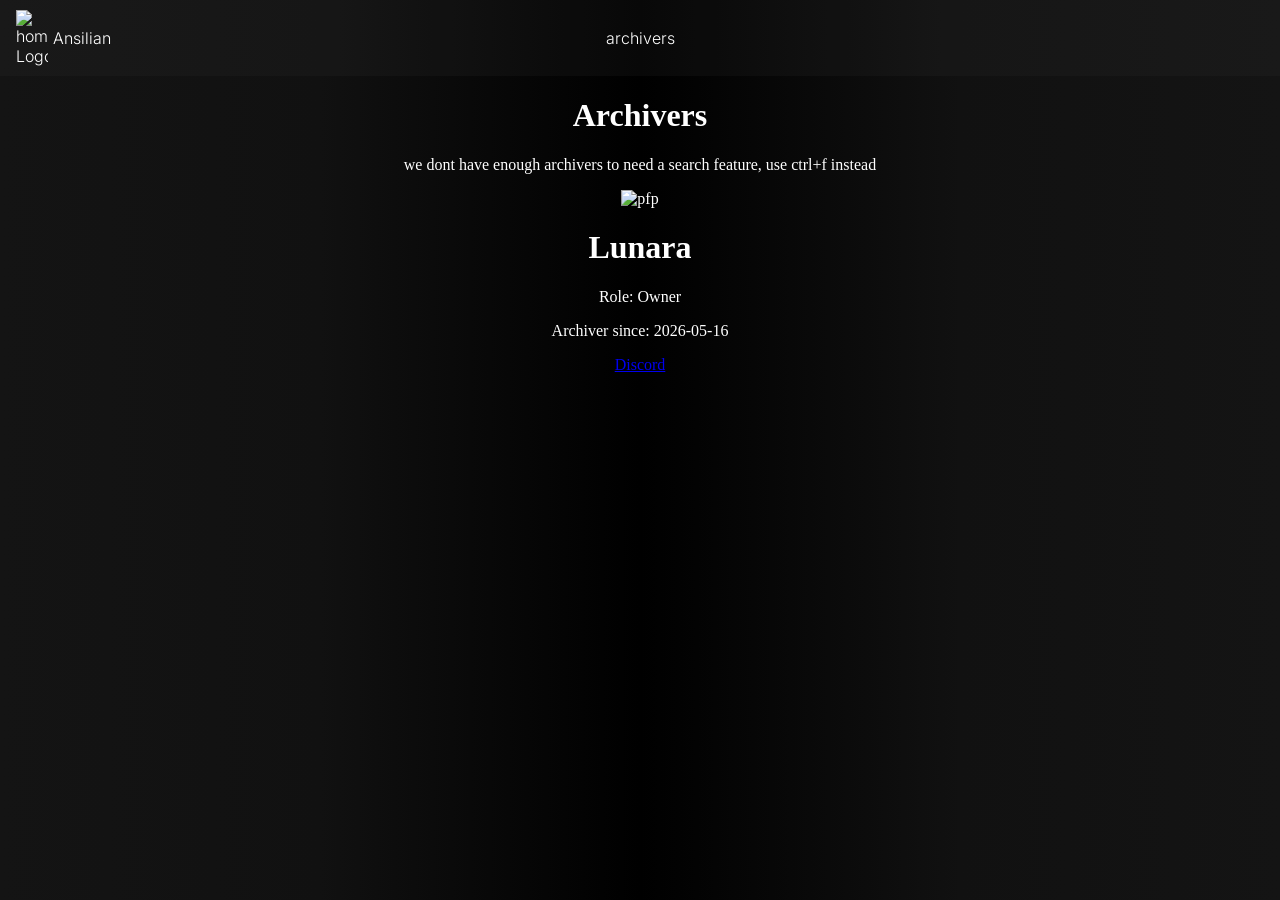
==== archivers/index.html @ 70263673 "woah, archiver page" ====
<!doctype html>
<html>
    <head>
        <title>Ansilian</title>

        <link
            rel="icon"
            type="image/png"
            href="https://lunara-likesfrogs.github.io/assets/ansilian.png"
        />

        <link rel="preconnect" href="https://fonts.googleapis.com" />
        <link rel="preconnect" href="https://fonts.gstatic.com" crossorigin />
        <link
            href="https://fonts.googleapis.com/css2?family=Inter+Tight:ital,wght@0,100..900;1,100..900&family=Inter:ital,opsz,wght@0,14..32,100..900;1,14..32,100..900&family=Noto+Naskh+Arabic:wght@400..700&display=swap"
            rel="stylesheet"
        />

        <link rel="stylesheet" href="style.css" />
    </head>

    <body>
        <header class="topbar">
            <a class="home-button" href="https://lunara-likesfrogs.github.io/">
                <img
                    class="home-logo"
                    src="https://lunara-likesfrogs.github.io/assets/ansilian.png"
                    alt="home-Logo"
                />
                <span>Ansilian</span>
            </a>

            <div class="center-nav">
                <a
                    class="archivers"
                    href="https://lunara-likesfrogs.github.io/archivers"
                >
                    archivers
                </a>
            </div>
        </header>

        <!-- this is the end of copy paste -->

        <h1 class="title">Archivers</h1>
        <p class="subtitle">
            we dont have enough archivers to need a search feature, use ctrl+f
            instead
        </p>

        <div class="grid">
            <div class="card">
                <img class="pfp" src="https://lunara-likesfrogs.github.io/assets/lunara" alt="pfp">
                <h1 class="card-title">Lunara</h1>
                <p class="card-text">Role: Owner</p>
                <p class="card-text">Archiver since: 2026-05-16</p>
                <a class="discord" href="https://discordapp.com/users/1175283230136598559">Discord</a>
            </div>
        </div>
    </body>
</html>
---- archivers/style.css ----
.topbar {
    display: flex;
    justify-content: space-between;
    align-items: center;
    padding: 0px;
    background-color: rgba(55, 55, 55, 0.15);
}

.home-button {
    display: flex;
    align-items: center;
    gap: 5px;

    text-decoration: none;
    color: white;

    padding: 10px 16px;
    border-radius: 12px;

    font-family: "Inter", sans-serif;
    font-weight: 300;
}

.home-logo {
    width: 32px;
}

.center-nav {
    position: absolute;
    left: 50%;
    transform: translateX(-50%);
}

.archivers {
    color: white;
    text-decoration: none;

    font-family: "Inter", sans-serif;
    font-weight: 300;

    padding: 8px 14px;
    border-radius: 8px;

    transition: 0.2s ease;
}

.archivers:hover {
    background-color: rgba(255, 255, 255, 0.08);
}

body {
    margin: 0px;
    margin-top: 0px;
    background: linear-gradient(
        to right,
        #141414 0%,
        #111111 25%,
        #000000 50%,
        #111111 75%,
        #141414 100%
    );

    color: white;
    text-align: center;
}

/* this is the end of copy paste */
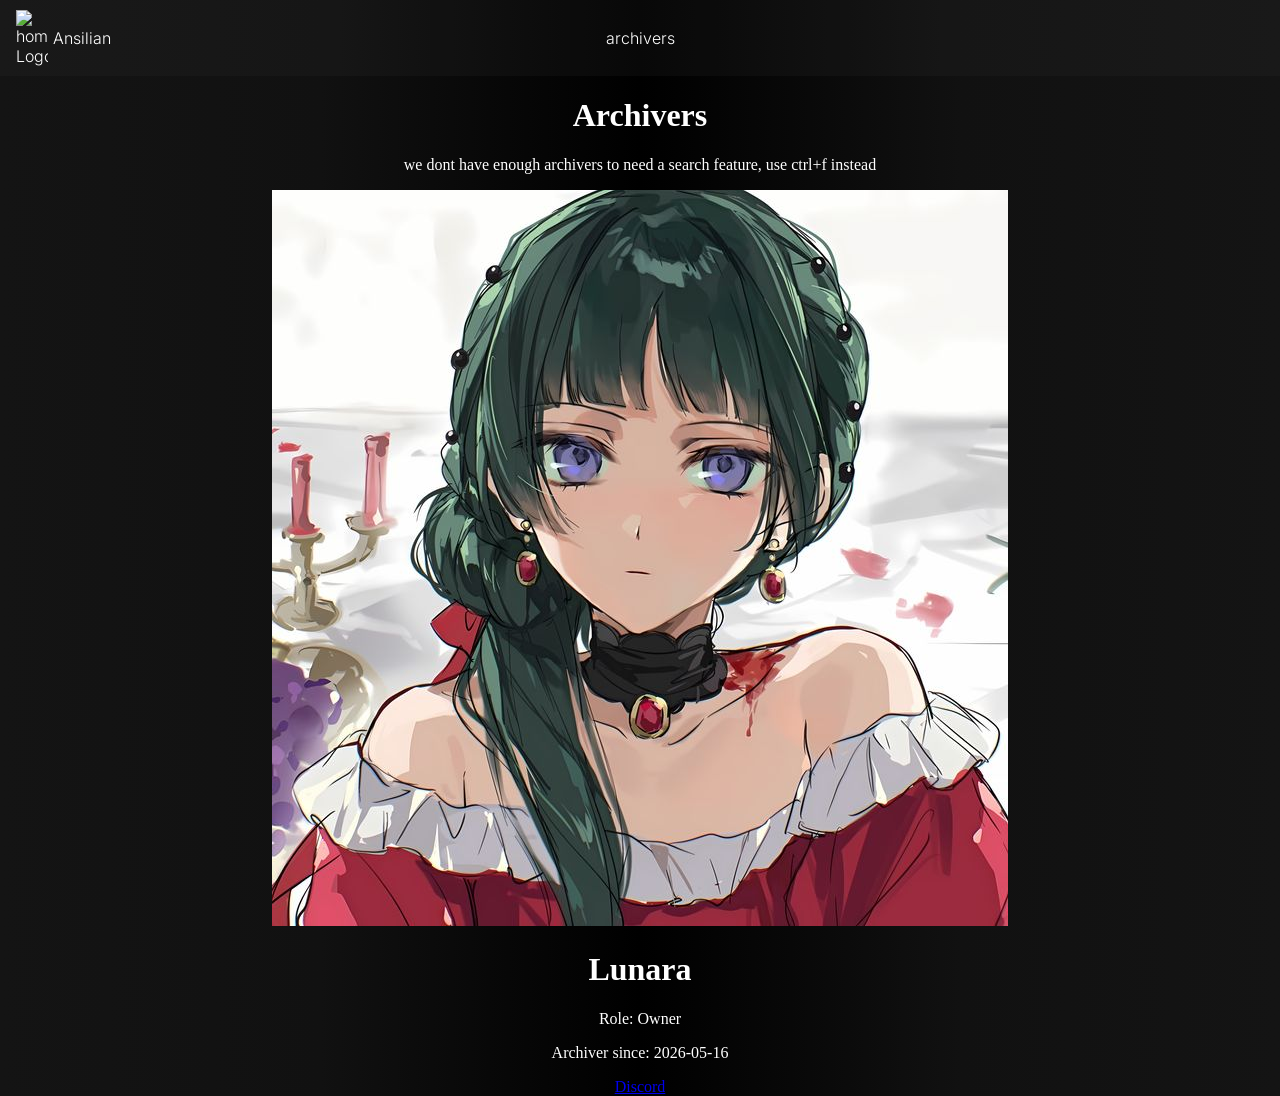
==== commit 13ba3824: "small fixes before css" ====
--- a/archivers/index.html
+++ b/archivers/index.html
@@ -50,11 +50,20 @@
 
         <div class="grid">
             <div class="card">
-                <img class="pfp" src="https://lunara-likesfrogs.github.io/assets/lunara" alt="pfp">
+                <img
+                    class="pfp"
+                    src="https://lunara-likesfrogs.github.io/assets/lunara.png"
+                    alt="pfp"
+                />
                 <h1 class="card-title">Lunara</h1>
                 <p class="card-text">Role: Owner</p>
                 <p class="card-text">Archiver since: 2026-05-16</p>
-                <a class="discord" href="https://discordapp.com/users/1175283230136598559">Discord</a>
+                <a
+                    class="discord"
+                    href="https://discordapp.com/users/1175283230136598559"
+                    target="_blank"
+                    >Discord</a
+                >
             </div>
         </div>
     </body>
